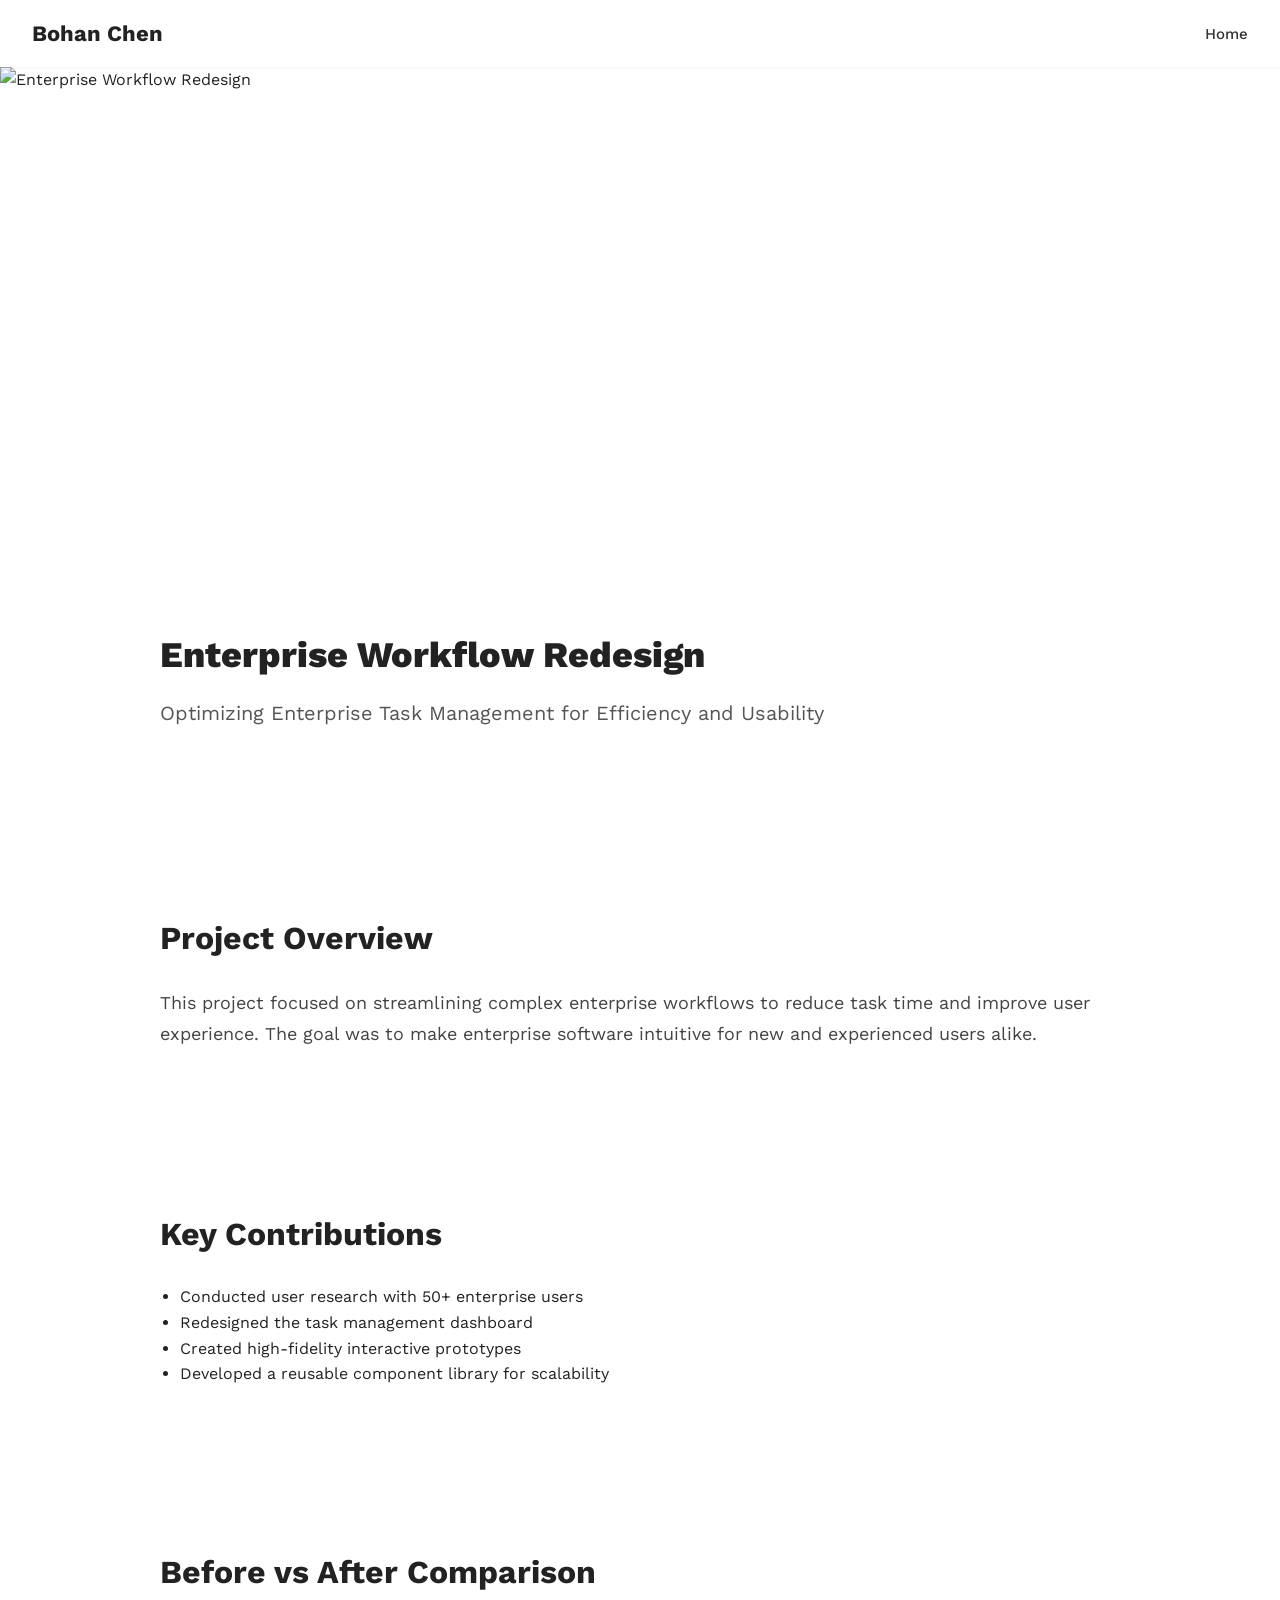
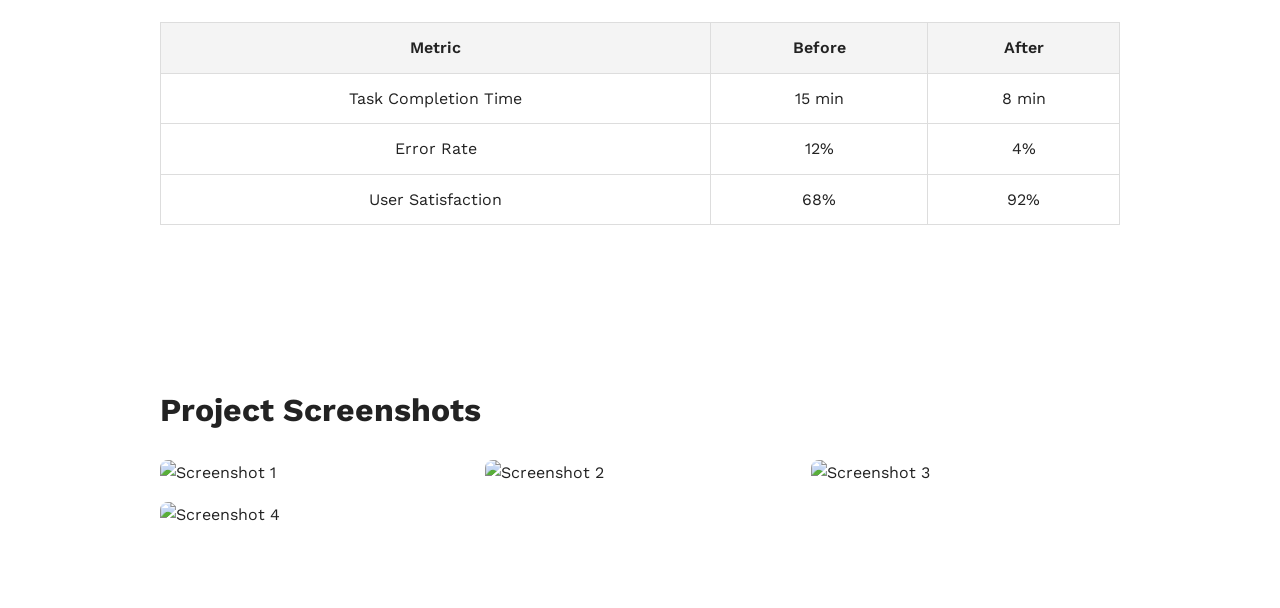
==== projects/project-1.html @ be6eba89 "initial commit" ====
<!DOCTYPE html>
<html lang="en">
<head>
  <meta charset="UTF-8" />
  <meta name="viewport" content="width=device-width, initial-scale=1.0" />
  <title>Enterprise Workflow Redesign — Bohan Chen</title>
  <link rel="stylesheet" href="../CSS/styles.css" />
  <!-- Google Fonts: Work Sans -->
  <link href="https://fonts.googleapis.com/css2?family=Work+Sans:wght@300;400;500;600;700&display=swap" rel="stylesheet">

</head>
<body>

  <!-- HEADER -->
  <header>
    <div class="logo">Bohan Chen</div>
    <nav id="nav-menu">
      <a href="../index.html">Home</a>
    </nav>
    <button id="nav-toggle" aria-label="Toggle menu">☰</button>
  </header>

  <!-- HERO IMAGE -->
  <section class=" hero-project">
    <img src="https://images.unsplash.com/photo-1500964757637-c85e8a162699?q=80&w=1803&auto=format&fit=crop&ixlib=rb-4.1.0&ixid=M3wxMjA3fDB8MHxwaG90by1wYWdlfHx8fGVufDB8fHx8fA%3D%3D" alt="Enterprise Workflow Redesign" class="hero-image" />
  </section>

  <!-- PROJECT TITLE AND SUBTITLE -->
  <section class="section project-title">
    <h1>Enterprise Workflow Redesign</h1>
    <h2>Optimizing Enterprise Task Management for Efficiency and Usability</h2>
  </section>

  <!-- BODY DESCRIPTION -->
  <section id="overview" class="section project-overview">
    <h2>Project Overview</h2>
    <p>This project focused on streamlining complex enterprise workflows to reduce task time and improve user experience. The goal was to make enterprise software intuitive for new and experienced users alike.</p>
  </section>

  <!-- BULLET POINTS -->
  <section class="section project-bullets">
    <h2>Key Contributions</h2>
    <ul>
      <li>Conducted user research with 50+ enterprise users</li>
      <li>Redesigned the task management dashboard</li>
      <li>Created high-fidelity interactive prototypes</li>
      <li>Developed a reusable component library for scalability</li>
    </ul>
  </section>

  <!-- COMPARISON CHART -->
  <section class="section project-chart">
    <h2>Before vs After Comparison</h2>
    <table>
      <thead>
        <tr>
          <th>Metric</th>
          <th>Before</th>
          <th>After</th>
        </tr>
      </thead>
      <tbody>
        <tr>
          <td>Task Completion Time</td>
          <td>15 min</td>
          <td>8 min</td>
        </tr>
        <tr>
          <td>Error Rate</td>
          <td>12%</td>
          <td>4%</td>
        </tr>
        <tr>
          <td>User Satisfaction</td>
          <td>68%</td>
          <td>92%</td>
        </tr>
      </tbody>
    </table>
  </section>

  <!-- IMAGE GRID -->
  <section id="images" class="section project-images">
    <h2>Project Screenshots</h2>
    <div class="image-grid">
      <img src="https://via.placeholder.com/600x400" alt="Screenshot 1" />
      <img src="https://via.placeholder.com/600x400" alt="Screenshot 2" />
      <img src="https://via.placeholder.com/600x400" alt="Screenshot 3" />
      <img src="https://via.placeholder.com/600x400" alt="Screenshot 4" />
    </div>
  </section>

  <script src="../JS/main.js"></script>
</body>
</html>
---- CSS/styles.css ----
/* RESET & GLOBAL */
* {
  margin: 0;
  padding: 0;
  box-sizing: border-box;
}
body {
  font-family: -apple-system, BlinkMacSystemFont, "Segoe UI", Roboto, Arial, sans-serif;
  line-height: 1.6;
  color: #222;
  background: #fff;
  scroll-behavior: smooth;
}
a {
  text-decoration: none;
  color: inherit;
} 
  
/* Global font */
body {
    font-family: 'Work Sans', sans-serif;
}

/* Headings */
h1, h2, h3, h4, h5, h6 {
    font-weight: 600; /* semi-bold */
}

/* Paragraphs and body text */
p, li, a, span {
    font-weight: 400; /* normal */
}



/* HEADER */
header {
  position: sticky;
  top: 0;
  width: 100%;
  background: rgba(255, 255, 255, 0.95);
  backdrop-filter: saturate(180%) blur(10px);
  display: flex;
  justify-content: space-between;
  align-items: center;
  padding: 16px 32px;
  box-shadow: 0 1px 4px rgba(0,0,0,0.05);
  z-index: 1000;
}

.logo {
  font-size: 22px;
  font-weight: bold;
}

nav {
  display: flex;
  gap: 24px;
}

nav a {
  font-size: 15px;
  font-weight: 500;
  color: #333;
  transition: color 0.2s ease;
}

nav a:hover {
  color: #007bff;
}

#nav-toggle {
  display: none;
  font-size: 26px;
  background: none;
  border: none;
  cursor: pointer;
}

/* ABOUT SECTION */
.about-section {
    padding: 60px 20px;
}

.about-container {
    display: flex;
    align-items: center;
    justify-content: space-between;
    max-width: 1000px;
    margin: auto;
    gap: 40px;
    flex-wrap: wrap; /* Makes it responsive */
}

.about-text {
    flex: 1 1 500px;
}

.about-image {
    flex: 1 1 400px;
    text-align: center;
}

.about-image img {
    max-width: 100%;
    height: auto;
    border-radius: 12px;
    box-shadow: 0 4px 18px rgba(0,0,0,0.08);
}

.hero-btn {
    display: inline-block;
    padding: 12px 28px;
    background-color: #215D6E;
    color: #fff;
    border-radius: 6px;
    text-decoration: none;
    font-weight: 600;
    transition: background-color 0.3s ease, transform 0.3s ease;
    margin-top: 20px; /* space below text */
}
.hero-btn:hover {
    background-color: #1a4d54;
    transform: translateY(-2px);
}



/* SECTIONS */
.section {
  padding: 80px 20px;
  max-width: 1000px;
  margin: auto;
}
.section h2 {
  font-size: 32px;
  font-weight: 700;
  margin-bottom: 24px;
}
.section p {
  font-size: 18px;
  color: #444;
  line-height: 1.7;
}

/* SKILLS */
.skills-grid {
  display: grid;
  grid-template-columns: repeat(auto-fit, minmax(160px, 1fr));
  gap: 16px;
  list-style: none;
}

.skills-grid li {
  background: #f9f9f9;
  border: 1px solid #eee;
  padding: 14px;
  text-align: center;
  border-radius: 8px;
  font-weight: 500;
  color: #333;
  transition: background 0.2s ease;
}
.skills-grid li:hover {
  background: #fff;
}

/* PROJECTS */
.projects-grid {
    display: grid;
    gap: 24px;
    grid-template-columns: repeat(2, 1fr); /* exactly 2 columns on desktop */
}

/* Responsive: 1 column on mobile */
@media (max-width: 768px) {
    .projects-grid {
        grid-template-columns: 1fr;
    }
}

.project-card {
    background: #fff;
    border-radius: 12px;
    box-shadow: 0 4px 18px rgba(0,0,0,0.06);
    transition: transform 0.2s ease, box-shadow 0.2s ease;
    overflow: hidden;
    display: flex;
    flex-direction: column;
}

.project-card:hover {
    transform: translateY(-4px);
    box-shadow: 0 8px 28px rgba(0,0,0,0.1);
}

.project-card .project-image {
    width: 100%;
    aspect-ratio: 4 / 3; /* width:height = 4:3 */
    object-fit: cover;   /* ensures image fills the box without stretching */
    display: block;
    border-top-left-radius: 12px;
    border-top-right-radius: 12px;
}


.project-card .project-content {
    padding: 20px;
}

.project-card h3 {
    font-size: 20px;
    margin-bottom: 12px;
}

.project-card p {
    font-size: 15px;
    color: #555;
    line-height: 1.5;
}

/* EXPERIENCE LIST */
.experience-list {
  list-style: none;
  padding-left: 0;
}
.experience-list li {
  margin-bottom: 14px;
  font-size: 17px;
  color: #333;
}

/* CONTACT SECTION */
.contact {
  text-align: center;
  padding-bottom: 100px;
}
.contact p a {
  color: #007bff;
  font-weight: 500;
}

/* RESPONSIVE / MOBILE MENU */
@media (max-width: 770px) {
  nav {
    display: none;
    flex-direction: column;
    gap: 16px;
    padding: 20px;
    background: white;
    position: absolute;
    top: 64px;
    right: 32px;
    width: 200px;
    box-shadow: 0 4px 24px rgba(0,0,0,0.1);
    border-radius: 8px;
  }
  nav.open {
    display: flex;
  }
  #nav-toggle {
    display: block;
  }
}

/* HERO PROJECT IMAGE */
.hero-image {
    width: 100%;
    aspect-ratio: 16 / 6;    /* width:height = 16:6 (shorter than before) */
    object-fit: cover;
    display: block;
}


/* PROJECT TITLE */
.project-title h1 {
    font-size: 36px;
    font-weight: 800;
    margin-bottom: 12px;
}
.project-title h2 {
    font-size: 20px;
    font-weight: 400;
    color: #555;
}

/* BULLETS */
.project-bullets ul {
    list-style-type: disc;
    margin-left: 20px;
}

/* COMPARISON CHART */
.project-chart table {
    width: 100%;
    border-collapse: collapse;
    margin-top: 16px;
}
.project-chart th, .project-chart td {
    border: 1px solid #ddd;
    padding: 12px;
    text-align: center;
}
.project-chart th {
    background-color: #f4f4f4;
    font-weight: 600;
}

/* IMAGE GRID */
.image-grid {
    display: grid;
    grid-template-columns: repeat(auto-fit, minmax(280px, 1fr));
    gap: 16px;
    margin-top: 16px;
}
.image-grid img {
    width: 100%;
    border-radius: 8px;
    object-fit: cover;
}
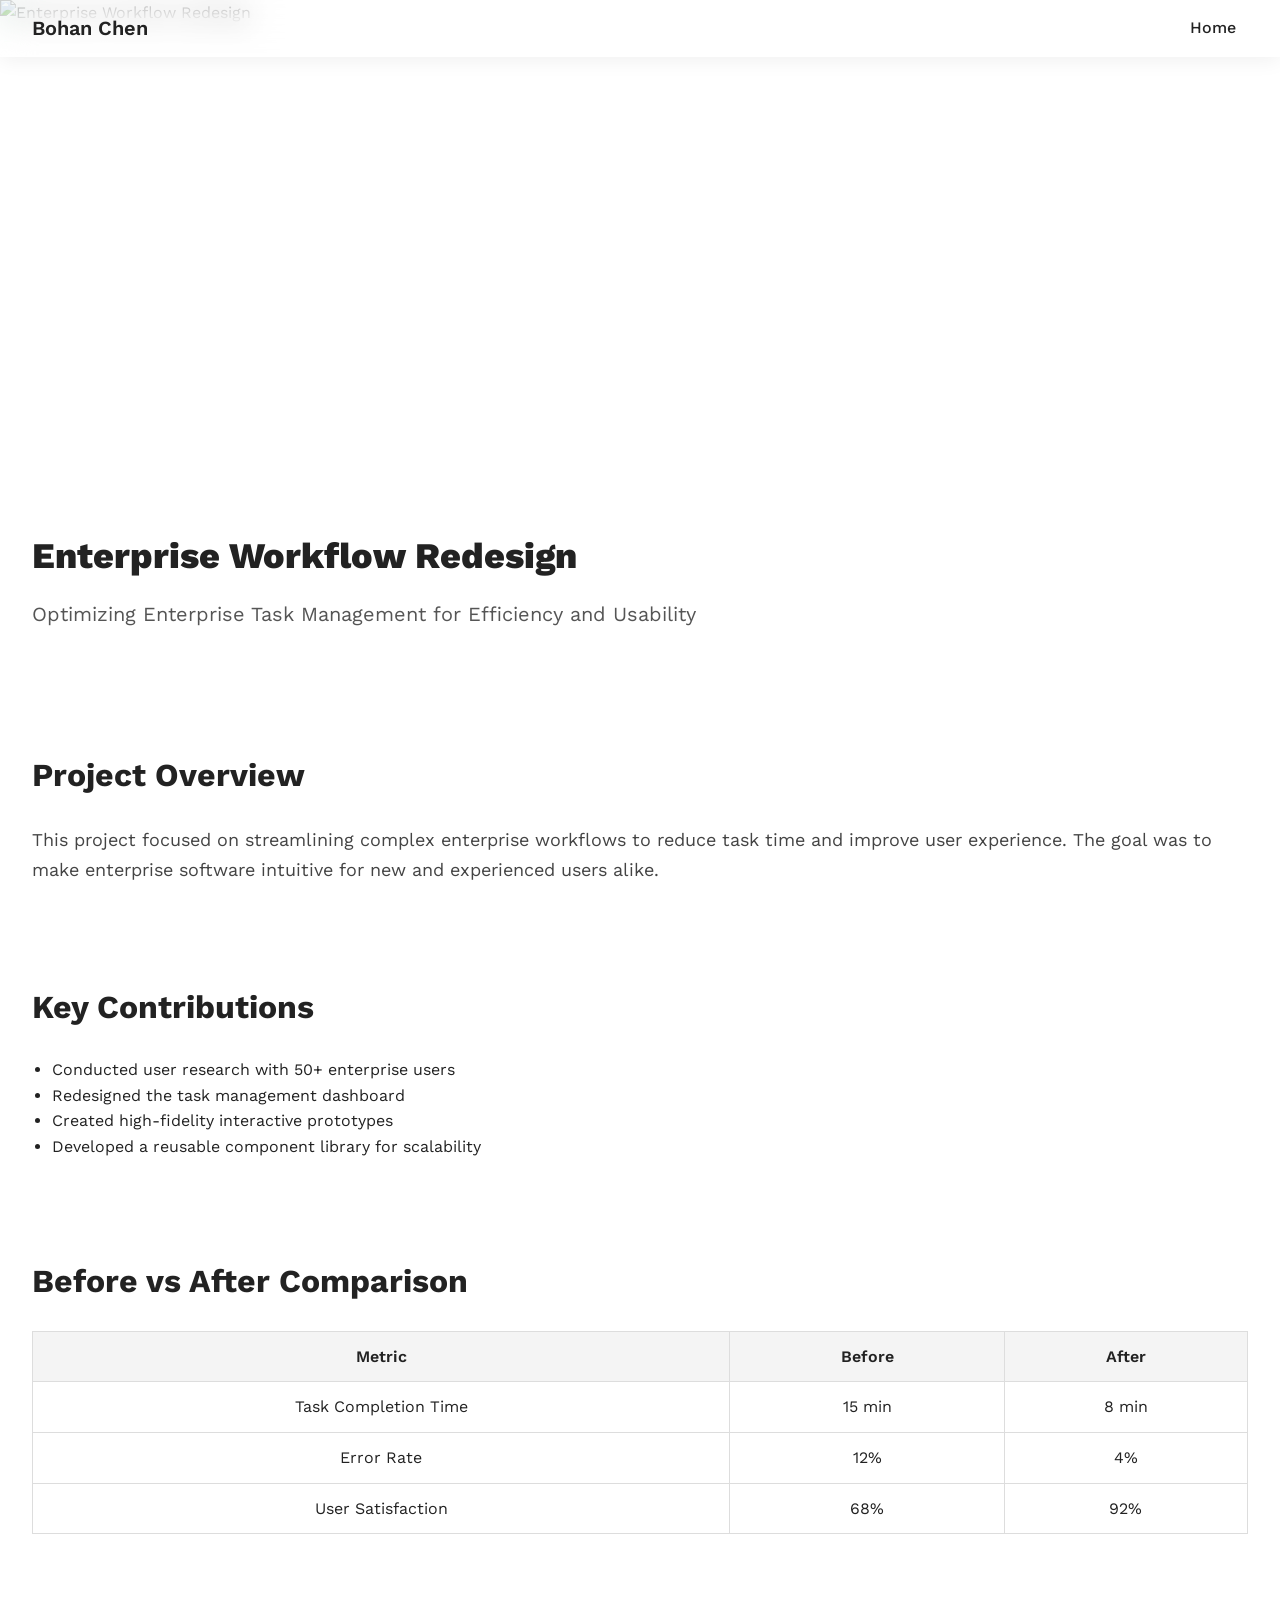
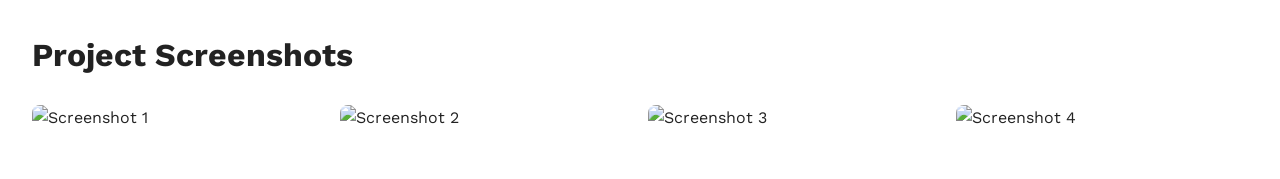
==== commit 35d70f42: "update style and Update portfolio: mobile menu overlay, close button fix, projects grid padding, foo" ====
--- a/projects/project-1.html
+++ b/projects/project-1.html
@@ -13,12 +13,16 @@
 
   <!-- HEADER -->
   <header>
-    <div class="logo">Bohan Chen</div>
-    <nav id="nav-menu">
-      <a href="../index.html">Home</a>
-    </nav>
-    <button id="nav-toggle" aria-label="Toggle menu">☰</button>
-  </header>
+      <div class="header-container">
+        <div class="logo">Bohan Chen</div>
+
+        <nav id="nav-menu">
+          <a href="../index.html">Home</a>
+        </nav>
+
+        <button id="nav-toggle">☰</button>
+      </div>
+    </header>
 
   <!-- HERO IMAGE -->
   <section class=" hero-project">
--- a/CSS/styles.css
+++ b/CSS/styles.css
@@ -34,76 +34,175 @@
 
 
 /* HEADER */
+/* Glass Header */
 header {
-  position: sticky;
-  top: 0;
-  width: 100%;
-  background: rgba(255, 255, 255, 0.95);
-  backdrop-filter: saturate(180%) blur(10px);
-  display: flex;
-  justify-content: space-between;
-  align-items: center;
-  padding: 16px 32px;
-  box-shadow: 0 1px 4px rgba(0,0,0,0.05);
-  z-index: 1000;
-}
-
-.logo {
-  font-size: 22px;
-  font-weight: bold;
-}
-
-nav {
-  display: flex;
-  gap: 24px;
-}
-
-nav a {
-  font-size: 15px;
-  font-weight: 500;
-  color: #333;
-  transition: color 0.2s ease;
-}
-
-nav a:hover {
-  color: #007bff;
-}
-
+    position: fixed;
+    top: 0;
+    left: 0;
+    width: 100%;
+    padding: 12px 0;
+    z-index: 1000;
+
+    background: rgba(255, 255, 255, 0.4);
+    backdrop-filter: blur(16px) saturate(180%);
+    -webkit-backdrop-filter: blur(16px) saturate(180%);
+    border-bottom: 1px solid rgba(255, 255, 255, 0.3);
+    box-shadow: 0 4px 20px rgba(0,0,0,0.06);
+}
+
+/* Max-width container */
+.header-container {
+    max-width: 1440px;
+    margin: 0 auto;
+    padding: 0 32px;
+
+    display: flex;
+    justify-content: space-between;
+    align-items: center;
+}
+
+/* Logo */
+header .logo {
+    font-size: 20px;
+    font-weight: 600;
+}
+
+/* Navigation links */
+header nav a {
+    margin: 0 12px;
+    font-size: 16px;
+    font-weight: 500;
+    color: var(--text-primary);
+    transition: opacity 0.25s ease;
+}
+
+header nav a:hover {
+    opacity: 0.6;
+}
+
+/* Mobile menu button */
 #nav-toggle {
-  display: none;
-  font-size: 26px;
-  background: none;
-  border: none;
-  cursor: pointer;
-}
+    display: none;
+    background: none;
+    border: none;
+    font-size: 26px;
+    cursor: pointer;
+}
+
+/* MOBILE MENU: slide-in from right */
+
+#nav-close {
+  display: none; /* hide by default on desktop */
+}
+
+@media (max-width: 770px) {
+  #nav-close {
+    display: block; /* show only on mobile */
+    align-self: flex-end;
+    font-size: 28px;
+    background: none;
+    border: none;
+    cursor: pointer;
+    color: #333;
+    margin-bottom: 24px;
+    transition: color 0.2s ease;
+  }
+
+  #nav-close:hover {
+    color: #007bff;
+  }
+}
+
+
+@media (max-width: 770px) {
+  nav {
+    display: flex;
+    flex-direction: column;
+    gap: 16px;
+    padding: 40px 24px;
+    background: rgba(255, 255, 255, 0.95);
+    backdrop-filter: saturate(180%) blur(10px);
+    position: fixed;
+    top: 0;
+    right: -100%; /* hidden by default */
+    height: 100vh;
+    width: 66.66%; /* 2/3 screen */
+    max-width: 400px; /* optional max width */
+    box-shadow: -4px 0 24px rgba(0,0,0,0.1);
+    border-radius: 12px 0 0 12px;
+    transition: right 0.3s ease;
+    z-index: 2000;
+  }
+
+  nav.open {
+    right: 0; /* slide in */
+  }
+
+  #nav-toggle {
+    display: block;
+  }
+}
+
+
 
 /* ABOUT SECTION */
 .about-section {
-    padding: 60px 20px;
-}
+    padding: 140px 20px 64px; 
+    /* top = 140px (avoids overlap)
+       bottom = 120px (more breathing room)
+       sides = 20px 
+    */
+}
+
+@media (max-width: 768px) {
+    .about-section {
+        padding: 120px 0px 32px; /* slightly reduced for mobile */
+    }
+}
+.about-text h2 {
+    font-size: 48px; /* or 44px, adjust to taste */
+    font-weight: 700;
+    line-height: 1.2;
+    margin-bottom: 20px;
+    color: #333;
+}
+.about-text .large-text {
+    font-size: 20px; /* slightly bigger for hero feel */
+    line-height: 1.6;
+    color: #444;
+}
+
 
 .about-container {
     display: flex;
     align-items: center;
     justify-content: space-between;
-    max-width: 1000px;
+    max-width: 1440px;
     margin: auto;
     gap: 40px;
-    flex-wrap: wrap; /* Makes it responsive */
-}
+    flex-wrap: wrap;
+    padding: 0 24px; /* MATCH HEADER PADDING */
+}
+
+.about-section {
+    padding-top: 120px; /* adjust to taste */
+    padding-bottom: 80px;
+}
+
 
 .about-text {
-    flex: 1 1 500px;
+    flex: 1 1 900px;
 }
 
 .about-image {
-    flex: 1 1 400px;
+    flex: 1 1 300px;
     text-align: center;
 }
 
 .about-image img {
     max-width: 100%;
-    height: auto;
+    max-height: auto;
+    object-fit: cover;
     border-radius: 12px;
     box-shadow: 0 4px 18px rgba(0,0,0,0.08);
 }
@@ -111,7 +210,7 @@
 .hero-btn {
     display: inline-block;
     padding: 12px 28px;
-    background-color: #215D6E;
+    background-color: #4b4afc;
     color: #fff;
     border-radius: 6px;
     text-decoration: none;
@@ -120,7 +219,7 @@
     margin-top: 20px; /* space below text */
 }
 .hero-btn:hover {
-    background-color: #1a4d54;
+    background-color: #3b3bdb;
     transform: translateY(-2px);
 }
 
@@ -128,8 +227,8 @@
 
 /* SECTIONS */
 .section {
-  padding: 80px 20px;
-  max-width: 1000px;
+  padding: 48px 32px;
+  max-width: 1440px;
   margin: auto;
 }
 .section h2 {
@@ -143,32 +242,10 @@
   line-height: 1.7;
 }
 
-/* SKILLS */
-.skills-grid {
-  display: grid;
-  grid-template-columns: repeat(auto-fit, minmax(160px, 1fr));
-  gap: 16px;
-  list-style: none;
-}
-
-.skills-grid li {
-  background: #f9f9f9;
-  border: 1px solid #eee;
-  padding: 14px;
-  text-align: center;
-  border-radius: 8px;
-  font-weight: 500;
-  color: #333;
-  transition: background 0.2s ease;
-}
-.skills-grid li:hover {
-  background: #fff;
-}
-
 /* PROJECTS */
 .projects-grid {
     display: grid;
-    gap: 24px;
+    gap: 48px;
     grid-template-columns: repeat(2, 1fr); /* exactly 2 columns on desktop */
 }
 
@@ -176,6 +253,7 @@
 @media (max-width: 768px) {
     .projects-grid {
         grid-template-columns: 1fr;
+        gap: 32px;
     }
 }
 
@@ -196,7 +274,7 @@
 
 .project-card .project-image {
     width: 100%;
-    aspect-ratio: 4 / 3; /* width:height = 4:3 */
+    aspect-ratio: 16 / 9; /* width:height = 10:9 */
     object-fit: cover;   /* ensures image fills the box without stretching */
     display: block;
     border-top-left-radius: 12px;
@@ -219,50 +297,91 @@
     line-height: 1.5;
 }
 
-/* EXPERIENCE LIST */
-.experience-list {
-  list-style: none;
-  padding-left: 0;
-}
-.experience-list li {
-  margin-bottom: 14px;
-  font-size: 17px;
-  color: #333;
-}
-
-/* CONTACT SECTION */
-.contact {
-  text-align: center;
-  padding-bottom: 100px;
-}
-.contact p a {
-  color: #007bff;
+/* EXPERIENCE SECTION */
+.experience-item {
+  margin-bottom: 32px;
+  padding-bottom: 24px;
+  border-bottom: 1px solid rgba(0,0,0,0.06);
+}
+
+.experience-item:last-child {
+  border-bottom: none;
+}
+
+.job-title {
+  font-size: 22px;
+  font-weight: 600;
+  margin-bottom: 6px;
+  color: var(--text-primary);
+}
+
+.job-meta {
+  display: flex;
+  justify-content: space-between;
+  font-size: 16px;
+  color: var(--text-secondary);
+  margin-bottom: 6px;
+}
+
+.company {
   font-weight: 500;
 }
 
-/* RESPONSIVE / MOBILE MENU */
-@media (max-width: 770px) {
-  nav {
-    display: none;
-    flex-direction: column;
-    gap: 16px;
-    padding: 20px;
-    background: white;
-    position: absolute;
-    top: 64px;
-    right: 32px;
-    width: 200px;
-    box-shadow: 0 4px 24px rgba(0,0,0,0.1);
-    border-radius: 8px;
-  }
-  nav.open {
+.year {
+  font-style: italic;
+  opacity: 0.8;
+}
+
+.job-location {
+  font-size: 15px;
+  color: var(--text-tertiary);
+  margin-top: 4px;
+}
+
+
+/* FOOTER */
+.site-footer {
+    background: #fbfbfb;
+    backdrop-filter: saturate(180%) blur(12px);
+    -webkit-backdrop-filter: saturate(180%) blur(12px);
+    border-top: 1px solid rgba(255,255,255,0.3);
+    padding: 40px 32px;
+    text-align: center;
+}
+
+.footer-container {
+    max-width: 1440px;
+    margin: auto;
+}
+
+.footer-container p {
+    font-size: 14px;
+    color: #555;
+    margin-bottom: 16px;
+}
+
+.footer-socials {
     display: flex;
-  }
-  #nav-toggle {
-    display: block;
-  }
-}
-
+    justify-content: center;
+    gap: 24px;
+    flex-wrap: wrap;
+}
+
+.footer-socials a {
+    font-weight: 500;
+    color: #007bff;
+    transition: color 0.3s ease;
+}
+
+.footer-socials a:hover {
+    color: #215D6E;
+    text-decoration: underline;
+}
+
+
+
+
+/* --------------------- PROJECT DETAIL PAGE STYLES --------------------- */
 /* HERO PROJECT IMAGE */
 .hero-image {
     width: 100%;
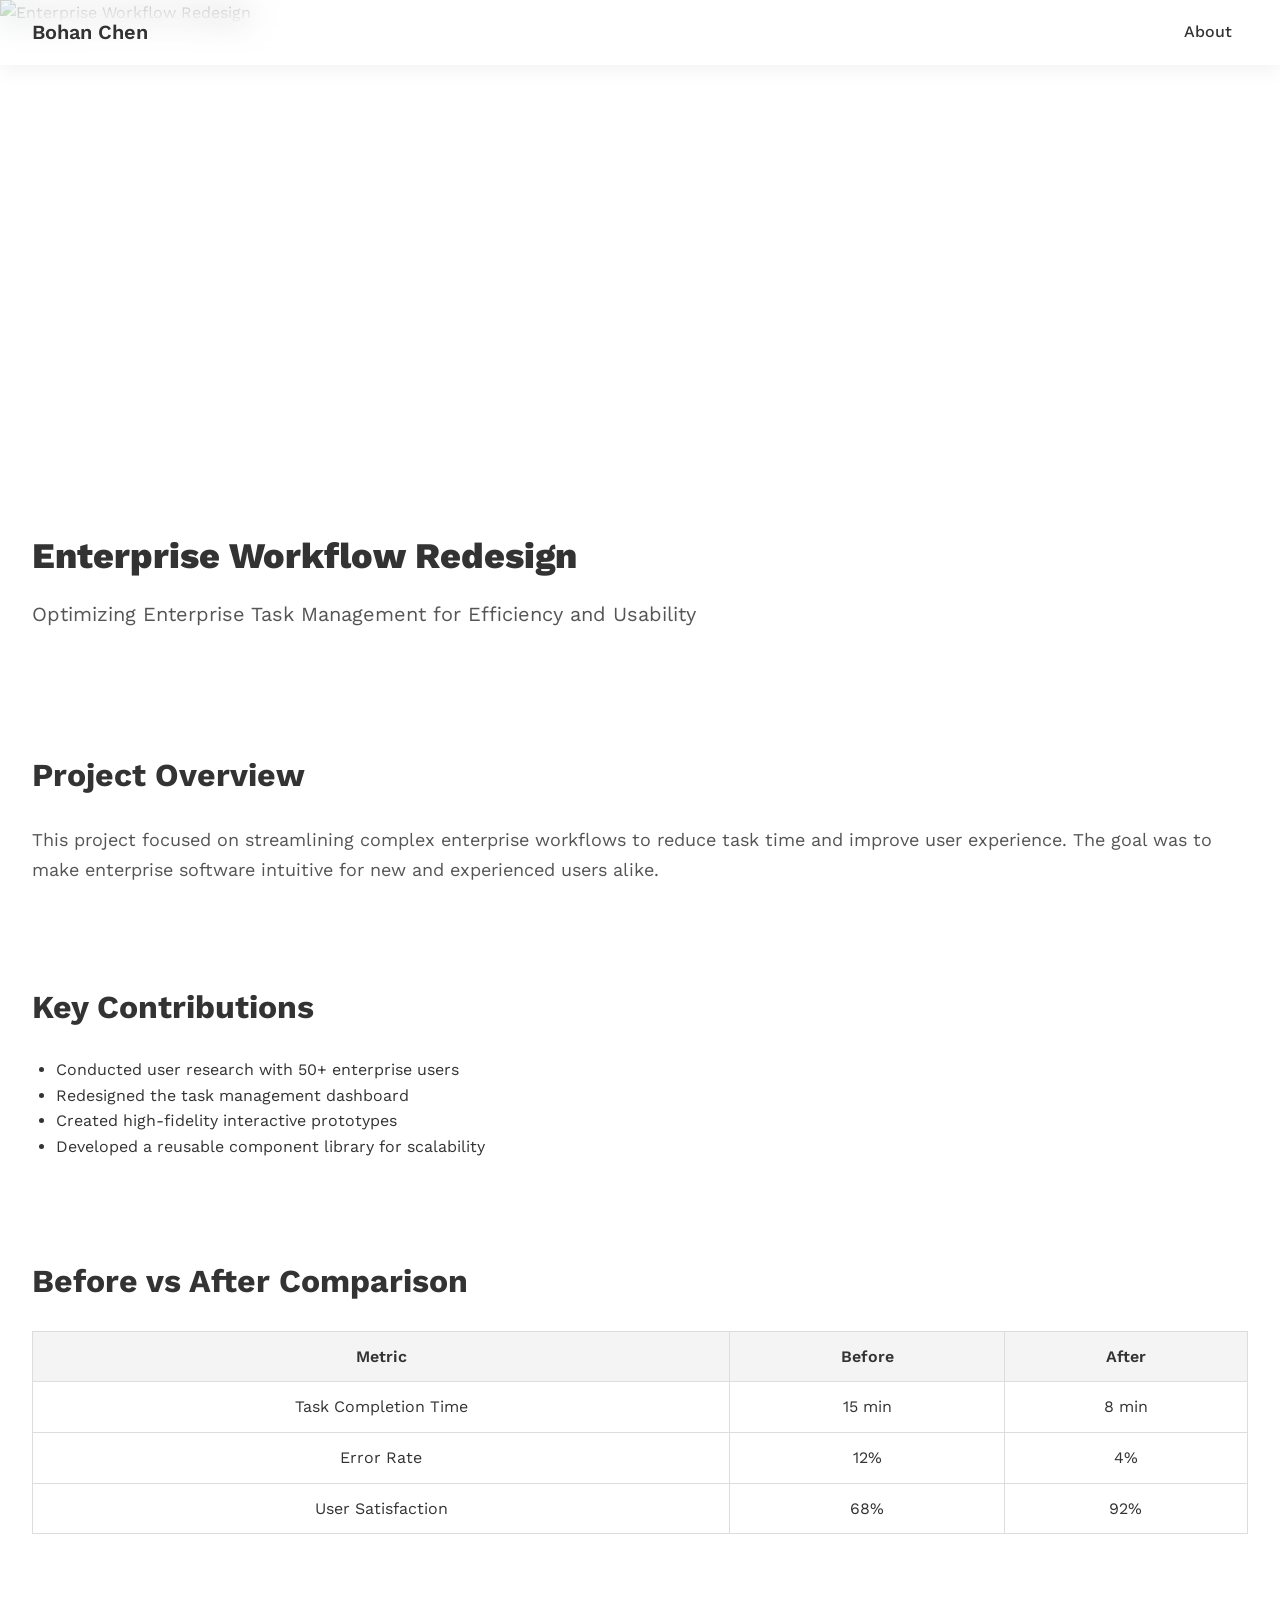
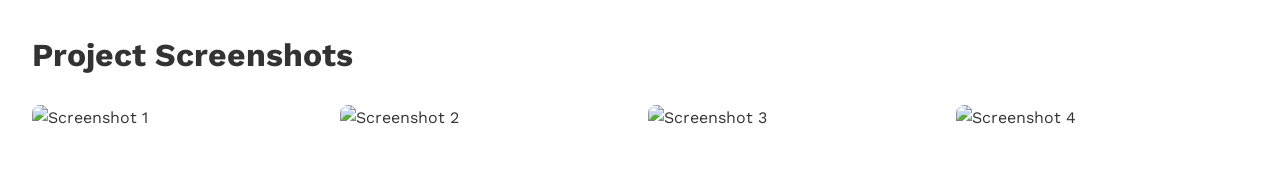
==== commit 465c80d9: "update the hero by removing the image, clean up the CSS file" ====
--- a/projects/project-1.html
+++ b/projects/project-1.html
@@ -17,7 +17,7 @@
         <div class="logo">Bohan Chen</div>
 
         <nav id="nav-menu">
-          <a href="../index.html">Home</a>
+          <a href="../index.html">About</a>
         </nav>
 
         <button id="nav-toggle">☰</button>
--- a/CSS/styles.css
+++ b/CSS/styles.css
@@ -1,46 +1,66 @@
+/* ---------------------------------- */
+/* VARIABLES */
+/* ---------------------------------- */
+:root {
+    /* Colors */
+    --color-primary: #4b4afc;
+    --color-primary-dark: #3b3bdb;
+    --color-text: #333;
+    --color-text-secondary: #555;
+    --color-text-tertiary: #777;
+    --color-bg: #fff;
+    --color-bg-light: #fbfbfb;
+    
+    /* Spacing */
+    --spacing-xs: 12px;
+    --spacing-sm: 16px;
+    --spacing-md: 24px;
+    --spacing-lg: 32px;
+    --spacing-xl: 48px;
+    
+    /* Fonts */
+    --font-family: 'Work Sans', sans-serif;
+}
+
+/* ---------------------------------- */
 /* RESET & GLOBAL */
+/* ---------------------------------- */
 * {
-  margin: 0;
-  padding: 0;
-  box-sizing: border-box;
-}
+    margin: 0;
+    padding: 0;
+    box-sizing: border-box;
+}
+
 body {
-  font-family: -apple-system, BlinkMacSystemFont, "Segoe UI", Roboto, Arial, sans-serif;
-  line-height: 1.6;
-  color: #222;
-  background: #fff;
-  scroll-behavior: smooth;
-}
+    font-family: var(--font-family);
+    line-height: 1.6;
+    color: var(--color-text);
+    background: var(--color-bg);
+    scroll-behavior: smooth;
+}
+
 a {
-  text-decoration: none;
-  color: inherit;
-} 
-  
-/* Global font */
-body {
-    font-family: 'Work Sans', sans-serif;
-}
-
-/* Headings */
+    text-decoration: none;
+    color: inherit;
+}
+
 h1, h2, h3, h4, h5, h6 {
-    font-weight: 600; /* semi-bold */
-}
-
-/* Paragraphs and body text */
+    font-weight: 600;
+}
+
 p, li, a, span {
-    font-weight: 400; /* normal */
-}
-
-
-
-/* HEADER */
-/* Glass Header */
+    font-weight: 400;
+}
+
+/* ---------------------------------- */
+/* HEADER & NAVIGATION */
+/* ---------------------------------- */
 header {
     position: fixed;
     top: 0;
     left: 0;
     width: 100%;
-    padding: 12px 0;
+    padding: var(--spacing-sm) 0;
     z-index: 1000;
 
     background: rgba(255, 255, 255, 0.4);
@@ -50,29 +70,24 @@
     box-shadow: 0 4px 20px rgba(0,0,0,0.06);
 }
 
-/* Max-width container */
 .header-container {
     max-width: 1440px;
     margin: 0 auto;
-    padding: 0 32px;
-
+    padding: 0 var(--spacing-lg);
     display: flex;
     justify-content: space-between;
     align-items: center;
 }
 
-/* Logo */
 header .logo {
     font-size: 20px;
     font-weight: 600;
 }
 
-/* Navigation links */
 header nav a {
-    margin: 0 12px;
+    margin: 0 var(--spacing-sm);
     font-size: 16px;
     font-weight: 500;
-    color: var(--text-primary);
     transition: opacity 0.25s ease;
 }
 
@@ -80,7 +95,6 @@
     opacity: 0.6;
 }
 
-/* Mobile menu button */
 #nav-toggle {
     display: none;
     background: none;
@@ -89,182 +103,178 @@
     cursor: pointer;
 }
 
-/* MOBILE MENU: slide-in from right */
-
 #nav-close {
-  display: none; /* hide by default on desktop */
-}
-
+    display: none; /* desktop default */
+}
+
+/* MOBILE MENU */
 @media (max-width: 770px) {
-  #nav-close {
-    display: block; /* show only on mobile */
-    align-self: flex-end;
-    font-size: 28px;
-    background: none;
-    border: none;
-    cursor: pointer;
-    color: #333;
-    margin-bottom: 24px;
-    transition: color 0.2s ease;
-  }
-
-  #nav-close:hover {
-    color: #007bff;
-  }
-}
-
-
-@media (max-width: 770px) {
-  nav {
-    display: flex;
-    flex-direction: column;
-    gap: 16px;
-    padding: 40px 24px;
-    background: rgba(255, 255, 255, 0.95);
-    backdrop-filter: saturate(180%) blur(10px);
-    position: fixed;
-    top: 0;
-    right: -100%; /* hidden by default */
-    height: 100vh;
-    width: 66.66%; /* 2/3 screen */
-    max-width: 400px; /* optional max width */
-    box-shadow: -4px 0 24px rgba(0,0,0,0.1);
-    border-radius: 12px 0 0 12px;
-    transition: right 0.3s ease;
-    z-index: 2000;
-  }
-
-  nav.open {
-    right: 0; /* slide in */
-  }
-
-  #nav-toggle {
-    display: block;
-  }
-}
-
-
-
-/* ABOUT SECTION */
-.about-section {
-    padding: 140px 20px 64px; 
-    /* top = 140px (avoids overlap)
-       bottom = 120px (more breathing room)
-       sides = 20px 
-    */
-}
-
-@media (max-width: 768px) {
-    .about-section {
-        padding: 120px 0px 32px; /* slightly reduced for mobile */
-    }
-}
-.about-text h2 {
-    font-size: 48px; /* or 44px, adjust to taste */
-    font-weight: 700;
-    line-height: 1.2;
-    margin-bottom: 20px;
-    color: #333;
-}
-.about-text .large-text {
-    font-size: 20px; /* slightly bigger for hero feel */
-    line-height: 1.6;
-    color: #444;
-}
-
-
-.about-container {
-    display: flex;
-    align-items: center;
-    justify-content: space-between;
-    max-width: 1440px;
-    margin: auto;
-    gap: 40px;
-    flex-wrap: wrap;
-    padding: 0 24px; /* MATCH HEADER PADDING */
-}
-
-.about-section {
-    padding-top: 120px; /* adjust to taste */
-    padding-bottom: 80px;
-}
-
-
-.about-text {
-    flex: 1 1 900px;
-}
-
-.about-image {
-    flex: 1 1 300px;
-    text-align: center;
-}
-
-.about-image img {
-    max-width: 100%;
-    max-height: auto;
-    object-fit: cover;
-    border-radius: 12px;
-    box-shadow: 0 4px 18px rgba(0,0,0,0.08);
-}
-
+    #nav-toggle {
+        display: block;
+    }
+
+    #nav-close {
+        display: block;
+        align-self: flex-end;
+        font-size: 28px;
+        background: none;
+        border: none;
+        cursor: pointer;
+        color: var(--color-text);
+        margin-bottom: var(--spacing-xl);
+        transition: color 0.2s ease;
+    }
+
+    #nav-close:hover {
+        color: var(--color-primary);
+    }
+
+    nav {
+        display: flex;
+        flex-direction: column;
+        gap: var(--spacing-sm);
+        padding: var(--spacing-xl) var(--spacing-md);
+        background: rgba(255,255,255,0.95);
+        backdrop-filter: saturate(180%) blur(10px);
+        position: fixed;
+        top: 0;
+        right: -100%;
+        height: 100vh;
+        width: 66.66%;
+        max-width: 400px;
+        border-radius: 12px 0 0 12px;
+        box-shadow: -4px 0 24px rgba(0,0,0,0.1);
+        transition: right 0.3s ease;
+        z-index: 2000;
+    }
+
+    nav.open {
+        right: 0;
+    }
+}
+
+/* ---------------------------------- */
+/* BUTTONS */
+/* ---------------------------------- */
 .hero-btn {
     display: inline-block;
     padding: 12px 28px;
-    background-color: #4b4afc;
+    background-color: var(--color-primary);
     color: #fff;
     border-radius: 6px;
+    font-weight: 600;
     text-decoration: none;
-    font-weight: 600;
     transition: background-color 0.3s ease, transform 0.3s ease;
-    margin-top: 20px; /* space below text */
-}
+    margin-top: var(--spacing-md);
+}
+
 .hero-btn:hover {
-    background-color: #3b3bdb;
+    background-color: var(--color-primary-dark);
     transform: translateY(-2px);
 }
 
-
-
-/* SECTIONS */
+/* ---------------------------------- */
+/* ABOUT SECTION */
+/* ---------------------------------- */
+.about-section {
+    padding: 120px var(--spacing-lg) 80px;
+    background: linear-gradient(to bottom, rgba(255,255,255,1), rgba(250,250,255,1));
+    text-align: left;
+}
+
+.about-container {
+    max-width: 1440px;
+    margin: 0 auto;
+    padding: 0 var(--spacing-lg);
+}
+
+.about-text {
+    max-width: 1100px;
+    flex: 1 1 600px;
+}
+
+.about-text h2 {
+    font-size: 52px;
+    font-weight: 700;
+    line-height: 1.15;
+    margin-bottom: 24px;
+    color: var(--color-text);
+    position: relative;
+}
+
+.about-text h2::after {
+    content: "";
+    display: block;
+    width: 60px;
+    height: 4px;
+    background: linear-gradient(90deg, var(--color-primary), var(--color-primary-dark));
+    margin-top: 16px;
+    border-radius: 2px;
+}
+
+.about-text .large-text {
+    font-size: 20px;
+    line-height: 1.6;
+    color: var(--color-text-secondary);
+}
+
+@media (max-width: 768px) {
+    .about-text h2 {
+        font-size: 36px;
+        line-height: 1.2;
+        margin-bottom: 20px;
+    }
+
+    .about-text .large-text {
+        font-size: 16px;
+    }
+}
+
+/* ---------------------------------- */
+/* SECTIONS & HEADINGS */
+/* ---------------------------------- */
 .section {
-  padding: 48px 32px;
-  max-width: 1440px;
-  margin: auto;
-}
+    padding: var(--spacing-xl) var(--spacing-lg);
+    max-width: 1440px;
+    margin: auto;
+}
+
 .section h2 {
-  font-size: 32px;
-  font-weight: 700;
-  margin-bottom: 24px;
-}
+    font-size: 32px;
+    font-weight: 700;
+    margin-bottom: var(--spacing-md);
+}
+
 .section p {
-  font-size: 18px;
-  color: #444;
-  line-height: 1.7;
-}
-
-/* PROJECTS */
+    font-size: 18px;
+    color: var(--color-text-secondary);
+    line-height: 1.7;
+}
+
+/* ---------------------------------- */
+/* PROJECTS GRID */
+/* ---------------------------------- */
 .projects-grid {
     display: grid;
-    gap: 48px;
-    grid-template-columns: repeat(2, 1fr); /* exactly 2 columns on desktop */
-}
-
-/* Responsive: 1 column on mobile */
+    grid-template-columns: repeat(2, 1fr);
+    gap: var(--spacing-xl);
+}
+
 @media (max-width: 768px) {
     .projects-grid {
         grid-template-columns: 1fr;
-        gap: 32px;
+        gap: var(--spacing-lg);
     }
 }
 
 .project-card {
-    background: #fff;
+    background: var(--color-bg);
     border-radius: 12px;
     box-shadow: 0 4px 18px rgba(0,0,0,0.06);
-    transition: transform 0.2s ease, box-shadow 0.2s ease;
     overflow: hidden;
     display: flex;
     flex-direction: column;
+    transition: transform 0.2s ease, box-shadow 0.2s ease;
 }
 
 .project-card:hover {
@@ -272,18 +282,16 @@
     box-shadow: 0 8px 28px rgba(0,0,0,0.1);
 }
 
-.project-card .project-image {
+.project-card img {
     width: 100%;
-    aspect-ratio: 16 / 9; /* width:height = 10:9 */
-    object-fit: cover;   /* ensures image fills the box without stretching */
-    display: block;
+    aspect-ratio: 16 / 9;
+    object-fit: cover;
     border-top-left-radius: 12px;
     border-top-right-radius: 12px;
 }
 
-
 .project-card .project-content {
-    padding: 20px;
+    padding: var(--spacing-md);
 }
 
 .project-card h3 {
@@ -293,59 +301,62 @@
 
 .project-card p {
     font-size: 15px;
-    color: #555;
+    color: var(--color-text-secondary);
     line-height: 1.5;
 }
 
+/* ---------------------------------- */
 /* EXPERIENCE SECTION */
+/* ---------------------------------- */
 .experience-item {
-  margin-bottom: 32px;
-  padding-bottom: 24px;
-  border-bottom: 1px solid rgba(0,0,0,0.06);
+    margin-bottom: var(--spacing-xl);
+    padding-bottom: var(--spacing-lg);
+    border-bottom: 1px solid rgba(0,0,0,0.06);
 }
 
 .experience-item:last-child {
-  border-bottom: none;
+    border-bottom: none;
 }
 
 .job-title {
-  font-size: 22px;
-  font-weight: 600;
-  margin-bottom: 6px;
-  color: var(--text-primary);
+    font-size: 22px;
+    font-weight: 600;
+    margin-bottom: 6px;
+    color: var(--color-text);
 }
 
 .job-meta {
-  display: flex;
-  justify-content: space-between;
-  font-size: 16px;
-  color: var(--text-secondary);
-  margin-bottom: 6px;
+    display: flex;
+    justify-content: space-between;
+    font-size: 16px;
+    color: var(--color-text-secondary);
+    margin-bottom: 6px;
 }
 
 .company {
-  font-weight: 500;
+    font-weight: 500;
 }
 
 .year {
-  font-style: italic;
-  opacity: 0.8;
+    font-style: italic;
+    opacity: 0.8;
 }
 
 .job-location {
-  font-size: 15px;
-  color: var(--text-tertiary);
-  margin-top: 4px;
-}
-
-
+    font-size: 15px;
+    color: var(--color-text-tertiary);
+    margin-top: 4px;
+}
+
+/* ---------------------------------- */
 /* FOOTER */
+/* ---------------------------------- */
 .site-footer {
-    background: #fbfbfb;
+    background: var(--color-bg-light);
     backdrop-filter: saturate(180%) blur(12px);
     -webkit-backdrop-filter: saturate(180%) blur(12px);
-    border-top: 1px solid rgba(255,255,255,0.3);
-    padding: 40px 32px;
+    border-top: 1px solid rgba(255, 255, 255, 0.3);
+    padding: var(--spacing-xl) var(--spacing-lg);
     text-align: center;
 }
 
@@ -356,20 +367,20 @@
 
 .footer-container p {
     font-size: 14px;
-    color: #555;
-    margin-bottom: 16px;
+    color: var(--color-text-secondary);
+    margin-bottom: var(--spacing-md);
 }
 
 .footer-socials {
     display: flex;
     justify-content: center;
-    gap: 24px;
+    gap: var(--spacing-lg);
     flex-wrap: wrap;
 }
 
 .footer-socials a {
     font-weight: 500;
-    color: #007bff;
+    color: var(--color-primary);
     transition: color 0.3s ease;
 }
 
@@ -378,60 +389,58 @@
     text-decoration: underline;
 }
 
-
-
-
-/* --------------------- PROJECT DETAIL PAGE STYLES --------------------- */
-/* HERO PROJECT IMAGE */
+/* ---------------------------------- */
+/* PROJECT DETAIL PAGE STYLES */
+/* ---------------------------------- */
 .hero-image {
     width: 100%;
-    aspect-ratio: 16 / 6;    /* width:height = 16:6 (shorter than before) */
+    aspect-ratio: 16 / 6;
     object-fit: cover;
     display: block;
 }
 
-
-/* PROJECT TITLE */
 .project-title h1 {
     font-size: 36px;
     font-weight: 800;
     margin-bottom: 12px;
 }
+
 .project-title h2 {
     font-size: 20px;
     font-weight: 400;
-    color: #555;
-}
-
-/* BULLETS */
+    color: var(--color-text-secondary);
+}
+
 .project-bullets ul {
     list-style-type: disc;
-    margin-left: 20px;
-}
-
-/* COMPARISON CHART */
+    margin-left: var(--spacing-md);
+}
+
 .project-chart table {
     width: 100%;
     border-collapse: collapse;
-    margin-top: 16px;
-}
-.project-chart th, .project-chart td {
+    margin-top: var(--spacing-sm);
+}
+
+.project-chart th,
+.project-chart td {
     border: 1px solid #ddd;
     padding: 12px;
     text-align: center;
 }
+
 .project-chart th {
     background-color: #f4f4f4;
     font-weight: 600;
 }
 
-/* IMAGE GRID */
 .image-grid {
     display: grid;
     grid-template-columns: repeat(auto-fit, minmax(280px, 1fr));
-    gap: 16px;
-    margin-top: 16px;
-}
+    gap: var(--spacing-sm);
+    margin-top: var(--spacing-sm);
+}
+
 .image-grid img {
     width: 100%;
     border-radius: 8px;
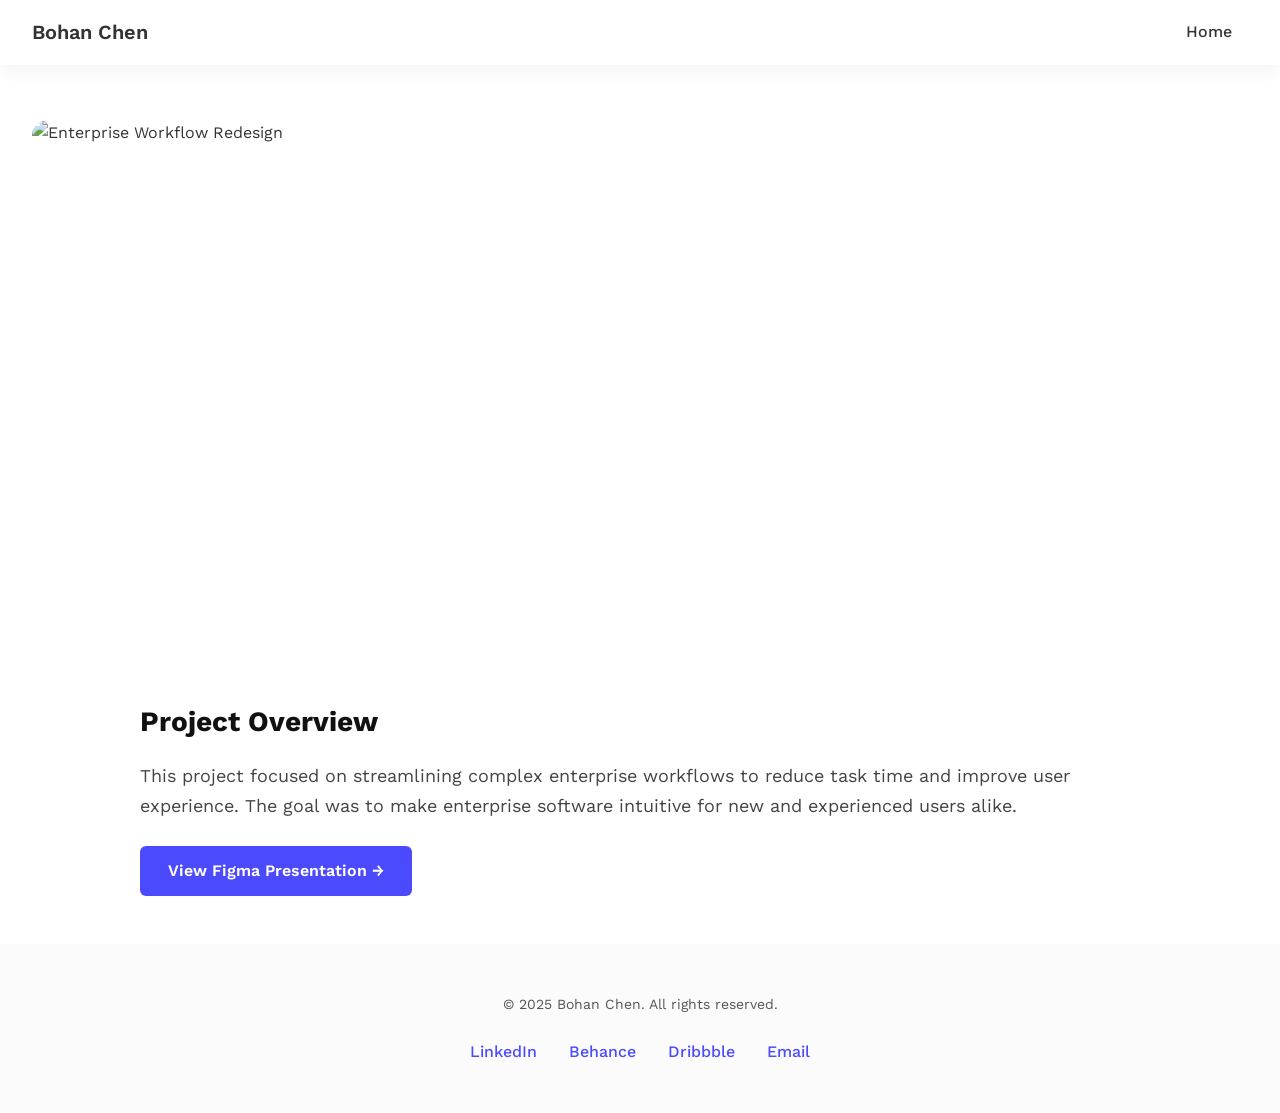
==== commit ff375a71: "update project details page" ====
--- a/projects/project-1.html
+++ b/projects/project-1.html
@@ -5,94 +5,83 @@
   <meta name="viewport" content="width=device-width, initial-scale=1.0" />
   <title>Enterprise Workflow Redesign — Bohan Chen</title>
   <link rel="stylesheet" href="../CSS/styles.css" />
-  <!-- Google Fonts: Work Sans -->
   <link href="https://fonts.googleapis.com/css2?family=Work+Sans:wght@300;400;500;600;700&display=swap" rel="stylesheet">
+</head>
 
-</head>
 <body>
 
   <!-- HEADER -->
-  <header>
+   <header>
       <div class="header-container">
         <div class="logo">Bohan Chen</div>
 
         <nav id="nav-menu">
-          <a href="../index.html">About</a>
+            <button id="nav-close" aria-label="Close menu">×</button>
+          <a href="../index.html">Home</a>
         </nav>
 
         <button id="nav-toggle">☰</button>
       </div>
     </header>
 
-  <!-- HERO IMAGE -->
-  <section class=" hero-project">
-    <img src="https://images.unsplash.com/photo-1500964757637-c85e8a162699?q=80&w=1803&auto=format&fit=crop&ixlib=rb-4.1.0&ixid=M3wxMjA3fDB8MHxwaG90by1wYWdlfHx8fGVufDB8fHx8fA%3D%3D" alt="Enterprise Workflow Redesign" class="hero-image" />
+  <!-- HERO IMAGE WRAPPER -->
+  <section class="project-hero-wrapper">
+    <img 
+      src="https://images.unsplash.com/photo-1500964757637-c85e8a162699?q=80&w=1803&auto=format&fit=crop&ixlib=rb-4.1.0"
+      alt="Enterprise Workflow Redesign"
+      class="project-hero-image"
+    />
   </section>
 
-  <!-- PROJECT TITLE AND SUBTITLE -->
-  <section class="section project-title">
-    <h1>Enterprise Workflow Redesign</h1>
-    <h2>Optimizing Enterprise Task Management for Efficiency and Usability</h2>
+  <!-- PROJECT CONTENT CONTAINER -->
+  <section class="project-content-wrapper">
+
+    <div class="project-content">
+      <!-- OVERVIEW -->
+      <section id="overview" class="project-overview">
+        <h2>Project Overview</h2>
+        <p>
+          This project focused on streamlining complex enterprise workflows to reduce task time 
+          and improve user experience. The goal was to make enterprise software intuitive for 
+          new and experienced users alike.
+        </p>
+        <!-- ⭐ FIGMA BUTTON -->
+      <a href="https://www.figma.com/your-presentation-link" 
+        class="primary-btn" 
+        target="_blank">
+        View Figma Presentation →
+      </a>
+      </section>
+    </div>
   </section>
 
-  <!-- BODY DESCRIPTION -->
-  <section id="overview" class="section project-overview">
-    <h2>Project Overview</h2>
-    <p>This project focused on streamlining complex enterprise workflows to reduce task time and improve user experience. The goal was to make enterprise software intuitive for new and experienced users alike.</p>
-  </section>
-
-  <!-- BULLET POINTS -->
-  <section class="section project-bullets">
-    <h2>Key Contributions</h2>
-    <ul>
-      <li>Conducted user research with 50+ enterprise users</li>
-      <li>Redesigned the task management dashboard</li>
-      <li>Created high-fidelity interactive prototypes</li>
-      <li>Developed a reusable component library for scalability</li>
-    </ul>
-  </section>
-
-  <!-- COMPARISON CHART -->
-  <section class="section project-chart">
-    <h2>Before vs After Comparison</h2>
-    <table>
-      <thead>
-        <tr>
-          <th>Metric</th>
-          <th>Before</th>
-          <th>After</th>
-        </tr>
-      </thead>
-      <tbody>
-        <tr>
-          <td>Task Completion Time</td>
-          <td>15 min</td>
-          <td>8 min</td>
-        </tr>
-        <tr>
-          <td>Error Rate</td>
-          <td>12%</td>
-          <td>4%</td>
-        </tr>
-        <tr>
-          <td>User Satisfaction</td>
-          <td>68%</td>
-          <td>92%</td>
-        </tr>
-      </tbody>
-    </table>
-  </section>
-
-  <!-- IMAGE GRID -->
-  <section id="images" class="section project-images">
-    <h2>Project Screenshots</h2>
-    <div class="image-grid">
-      <img src="https://via.placeholder.com/600x400" alt="Screenshot 1" />
-      <img src="https://via.placeholder.com/600x400" alt="Screenshot 2" />
-      <img src="https://via.placeholder.com/600x400" alt="Screenshot 3" />
-      <img src="https://via.placeholder.com/600x400" alt="Screenshot 4" />
-    </div>
-  </section>
+  <!-- FOOTER -->
+    <footer class="site-footer">
+      <div class="footer-container">
+        <p>&copy; 2025 Bohan Chen. All rights reserved.</p>
+        <div class="footer-socials">
+          <a
+            href="https://www.linkedin.com/in/yourprofile"
+            target="_blank"
+            aria-label="LinkedIn"
+            >LinkedIn</a
+          >
+          <a
+            href="https://www.behance.net/yourprofile"
+            target="_blank"
+            aria-label="Behance"
+            >Behance</a
+          >
+          <a
+            href="https://dribbble.com/yourprofile"
+            target="_blank"
+            aria-label="Dribbble"
+            >Dribbble</a
+          >
+          <a href="mailto:youremail@example.com" aria-label="Email">Email</a>
+        </div>
+      </div>
+    </footer>
 
   <script src="../JS/main.js"></script>
 </body>
--- a/CSS/styles.css
+++ b/CSS/styles.css
@@ -156,7 +156,7 @@
 /* ---------------------------------- */
 /* BUTTONS */
 /* ---------------------------------- */
-.hero-btn {
+.primary-btn {
     display: inline-block;
     padding: 12px 28px;
     background-color: var(--color-primary);
@@ -168,7 +168,7 @@
     margin-top: var(--spacing-md);
 }
 
-.hero-btn:hover {
+.primary-btn:hover {
     background-color: var(--color-primary-dark);
     transform: translateY(-2px);
 }
@@ -178,7 +178,7 @@
 /* ---------------------------------- */
 .about-section {
     padding: 120px var(--spacing-lg) 80px;
-    background: linear-gradient(to bottom, rgba(255,255,255,1), rgba(250,250,255,1));
+    background: linear-gradient(to bottom, #c4c4fa, #ffffff);
     text-align: left;
 }
 
@@ -228,6 +228,9 @@
     .about-text .large-text {
         font-size: 16px;
     }
+    .about-container {
+        padding: 0 ;
+    }
 }
 
 /* ---------------------------------- */
@@ -269,8 +272,9 @@
 
 .project-card {
     background: var(--color-bg);
-    border-radius: 12px;
-    box-shadow: 0 4px 18px rgba(0,0,0,0.06);
+    border-radius: 24px;
+    /* box-shadow: 0 4px 18px rgba(0,0,0,0.06); */
+    border: #d8d8d8 1px solid;
     overflow: hidden;
     display: flex;
     flex-direction: column;
@@ -279,15 +283,15 @@
 
 .project-card:hover {
     transform: translateY(-4px);
-    box-shadow: 0 8px 28px rgba(0,0,0,0.1);
+    box-shadow: 0 8px 28px rgba(0,0,0,0.05);
 }
 
 .project-card img {
     width: 100%;
     aspect-ratio: 16 / 9;
     object-fit: cover;
-    border-top-left-radius: 12px;
-    border-top-right-radius: 12px;
+    border-top-left-radius: 24px;
+    border-top-right-radius: 24px;
 }
 
 .project-card .project-content {
@@ -389,60 +393,111 @@
     text-decoration: underline;
 }
 
-/* ---------------------------------- */
-/* PROJECT DETAIL PAGE STYLES */
-/* ---------------------------------- */
-.hero-image {
+/* -------------------------
+   PROJECT DETAIL PAGE
+-------------------------- */
+
+/* HERO IMAGE WRAPPER */
+.project-hero-wrapper {
     width: 100%;
-    aspect-ratio: 16 / 6;
+    max-width: 1440px;
+    margin: 0 auto;
+    padding-top: 120px; /* account for fixed header */
+    padding-left: 32px;
+    padding-right: 32px;
+}
+
+.project-hero-image {
+    width: 100%;
+    border-radius: 16px;
     object-fit: cover;
     display: block;
-}
-
+    aspect-ratio: 16 / 7; /* slightly cinematic */
+    /* box-shadow: 0 4px 20px rgba(0,0,0,0.06); */
+}
+
+
+/* MAIN PROJECT CONTENT WRAPPER */
+.project-content-wrapper {
+    width: 100%;
+    display: flex;
+    justify-content: center;
+    margin-top: 48px;
+    padding-left: 32px;
+    padding-right: 32px;
+}
+
+.project-content {
+    width: 100%;
+    max-width: 1000px;
+}
+
+
+/* TITLES */
 .project-title h1 {
-    font-size: 36px;
+    font-size: 40px;
     font-weight: 800;
     margin-bottom: 12px;
-}
-
-.project-title h2 {
+    color: #111;
+    text-align: center;
+}
+
+.project-title p {
     font-size: 20px;
-    font-weight: 400;
-    color: var(--color-text-secondary);
-}
-
-.project-bullets ul {
-    list-style-type: disc;
-    margin-left: var(--spacing-md);
-}
-
-.project-chart table {
-    width: 100%;
-    border-collapse: collapse;
-    margin-top: var(--spacing-sm);
-}
-
-.project-chart th,
-.project-chart td {
-    border: 1px solid #ddd;
-    padding: 12px;
+    color: #555;
+    margin-bottom: 32px;
     text-align: center;
 }
 
-.project-chart th {
-    background-color: #f4f4f4;
-    font-weight: 600;
-}
-
-.image-grid {
-    display: grid;
-    grid-template-columns: repeat(auto-fit, minmax(280px, 1fr));
-    gap: var(--spacing-sm);
-    margin-top: var(--spacing-sm);
-}
-
-.image-grid img {
-    width: 100%;
-    border-radius: 8px;
-    object-fit: cover;
-}
+/* SECTIONS */
+.project-content section {
+    margin-bottom: 48px;
+}
+
+.project-content h2 {
+    font-size: 28px;
+    font-weight: 700;
+    margin-bottom: 16px;
+    color: #111;
+}
+
+.project-content p {
+    font-size: 18px;
+    color: #444;
+    line-height: 1.7;
+}
+
+
+/* -------------------------
+   MOBILE RESPONSIVE
+-------------------------- */
+@media (max-width: 768px) {
+
+    .project-hero-wrapper {
+        padding-left: 16px;
+        padding-right: 16px;
+        padding-top: 100px;
+    }
+
+    .project-content-wrapper {
+        padding-left: 16px;
+        padding-right: 16px;
+    }
+
+    .project-title h1 {
+        font-size: 30px;
+    }
+
+    .project-title h2 {
+        font-size: 18px;
+    }
+
+    .project-content h2 {
+        font-size: 22px;
+    }
+
+    .project-content p,
+    .project-bullets li {
+        font-size: 16px;
+    }
+}
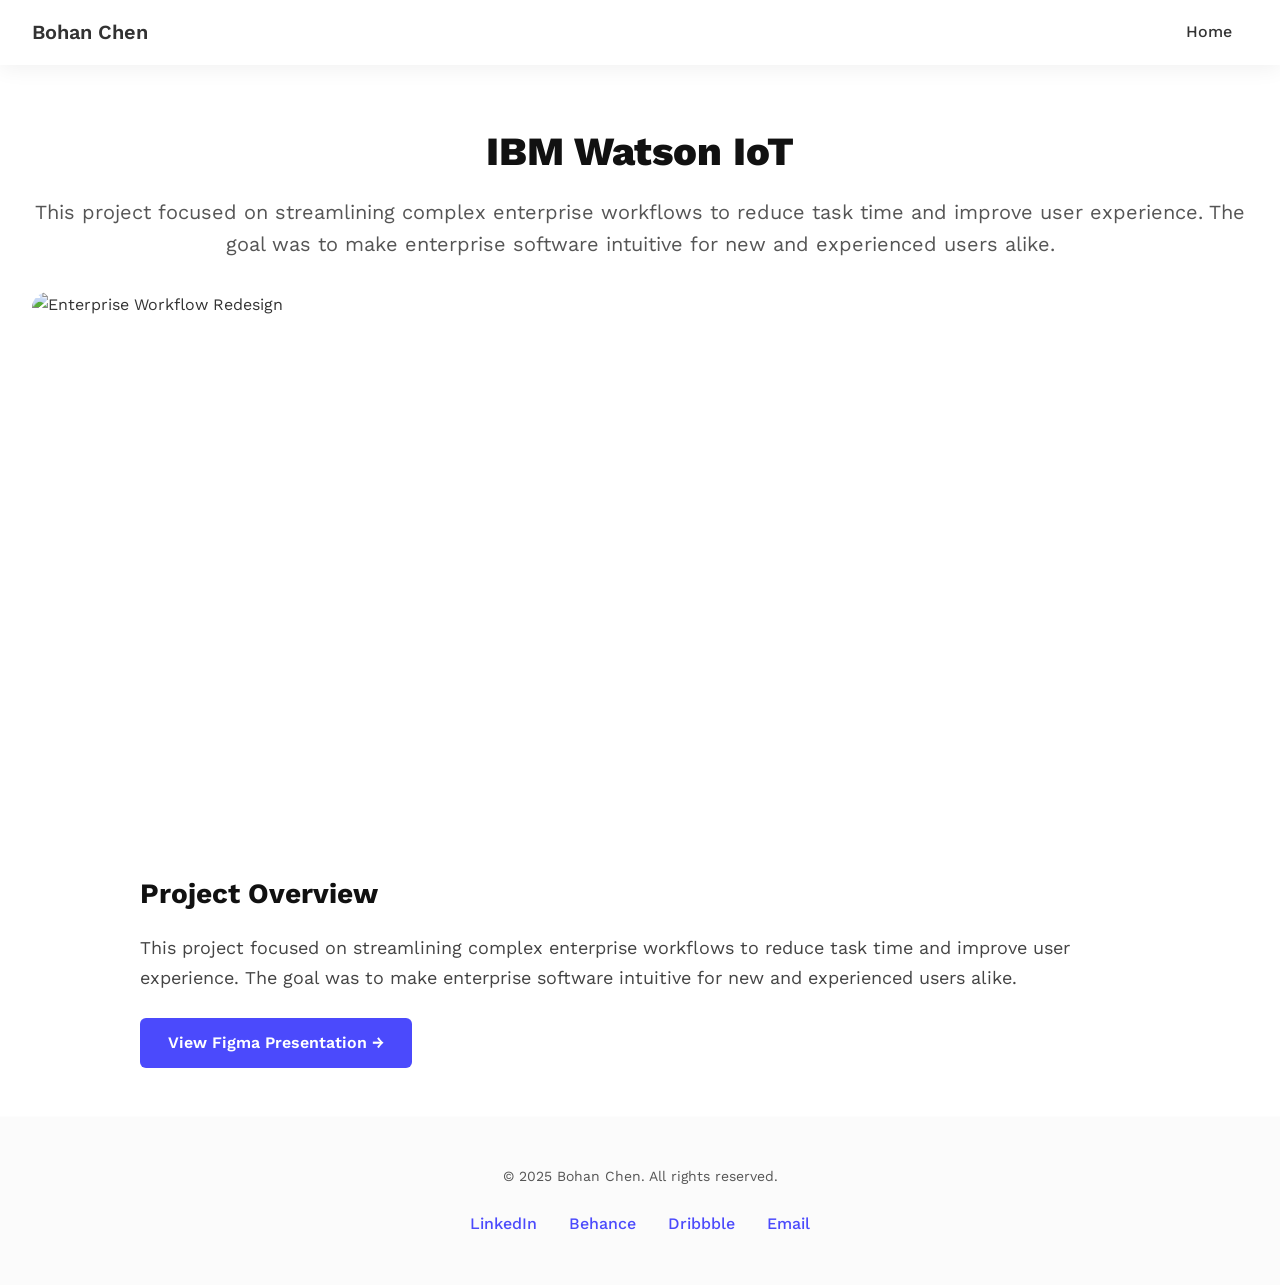
==== commit 41d099e8: "add missing project title on project details page" ====
--- a/projects/project-1.html
+++ b/projects/project-1.html
@@ -25,7 +25,16 @@
     </header>
 
   <!-- HERO IMAGE WRAPPER -->
+  
   <section class="project-hero-wrapper">
+     <div class="project-title">
+      <h1>IBM Watson IoT</h1>
+          <p>
+            This project focused on streamlining complex enterprise workflows to reduce task time 
+            and improve user experience. The goal was to make enterprise software intuitive for 
+            new and experienced users alike.
+          </p>
+      </div>
     <img 
       src="https://images.unsplash.com/photo-1500964757637-c85e8a162699?q=80&w=1803&auto=format&fit=crop&ixlib=rb-4.1.0"
       alt="Enterprise Workflow Redesign"
--- a/CSS/styles.css
+++ b/CSS/styles.css
@@ -492,6 +492,10 @@
         font-size: 18px;
     }
 
+    .project-title p {
+        font-size: 18px;
+    }
+
     .project-content h2 {
         font-size: 22px;
     }
